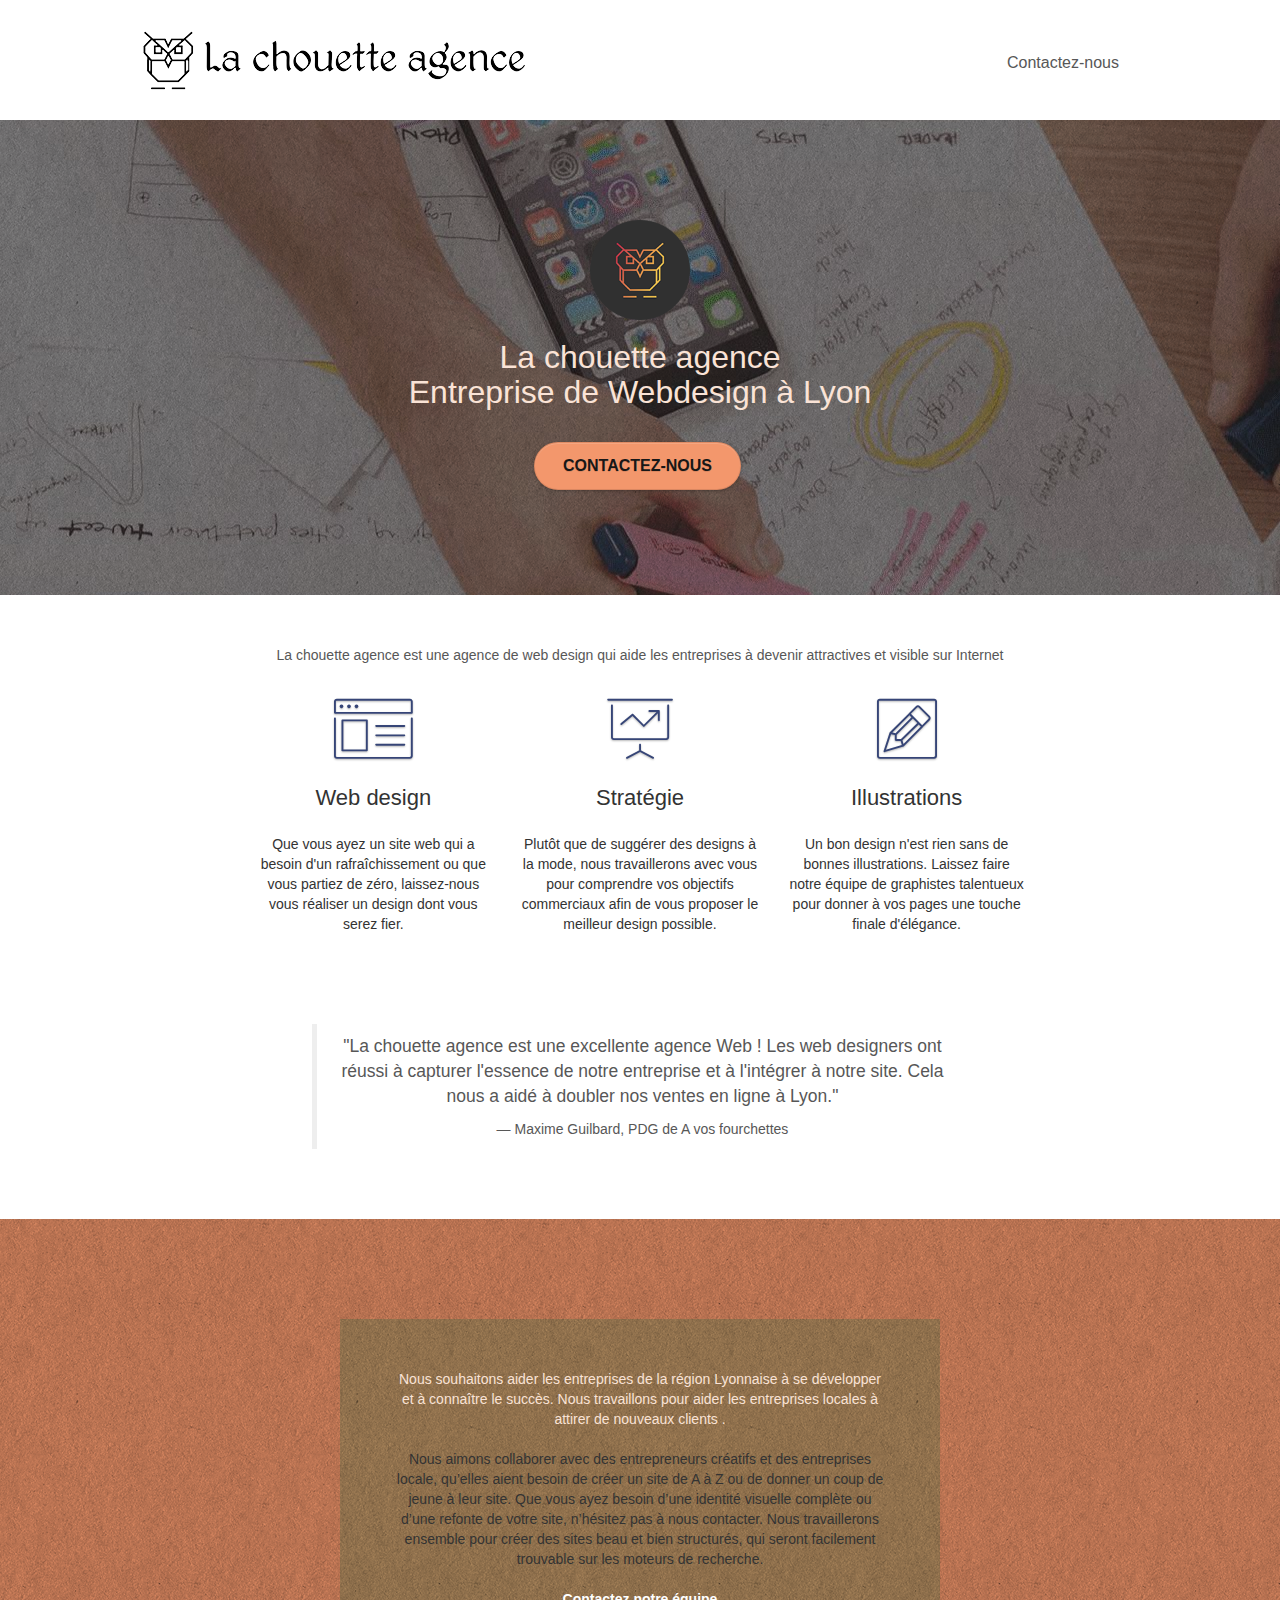
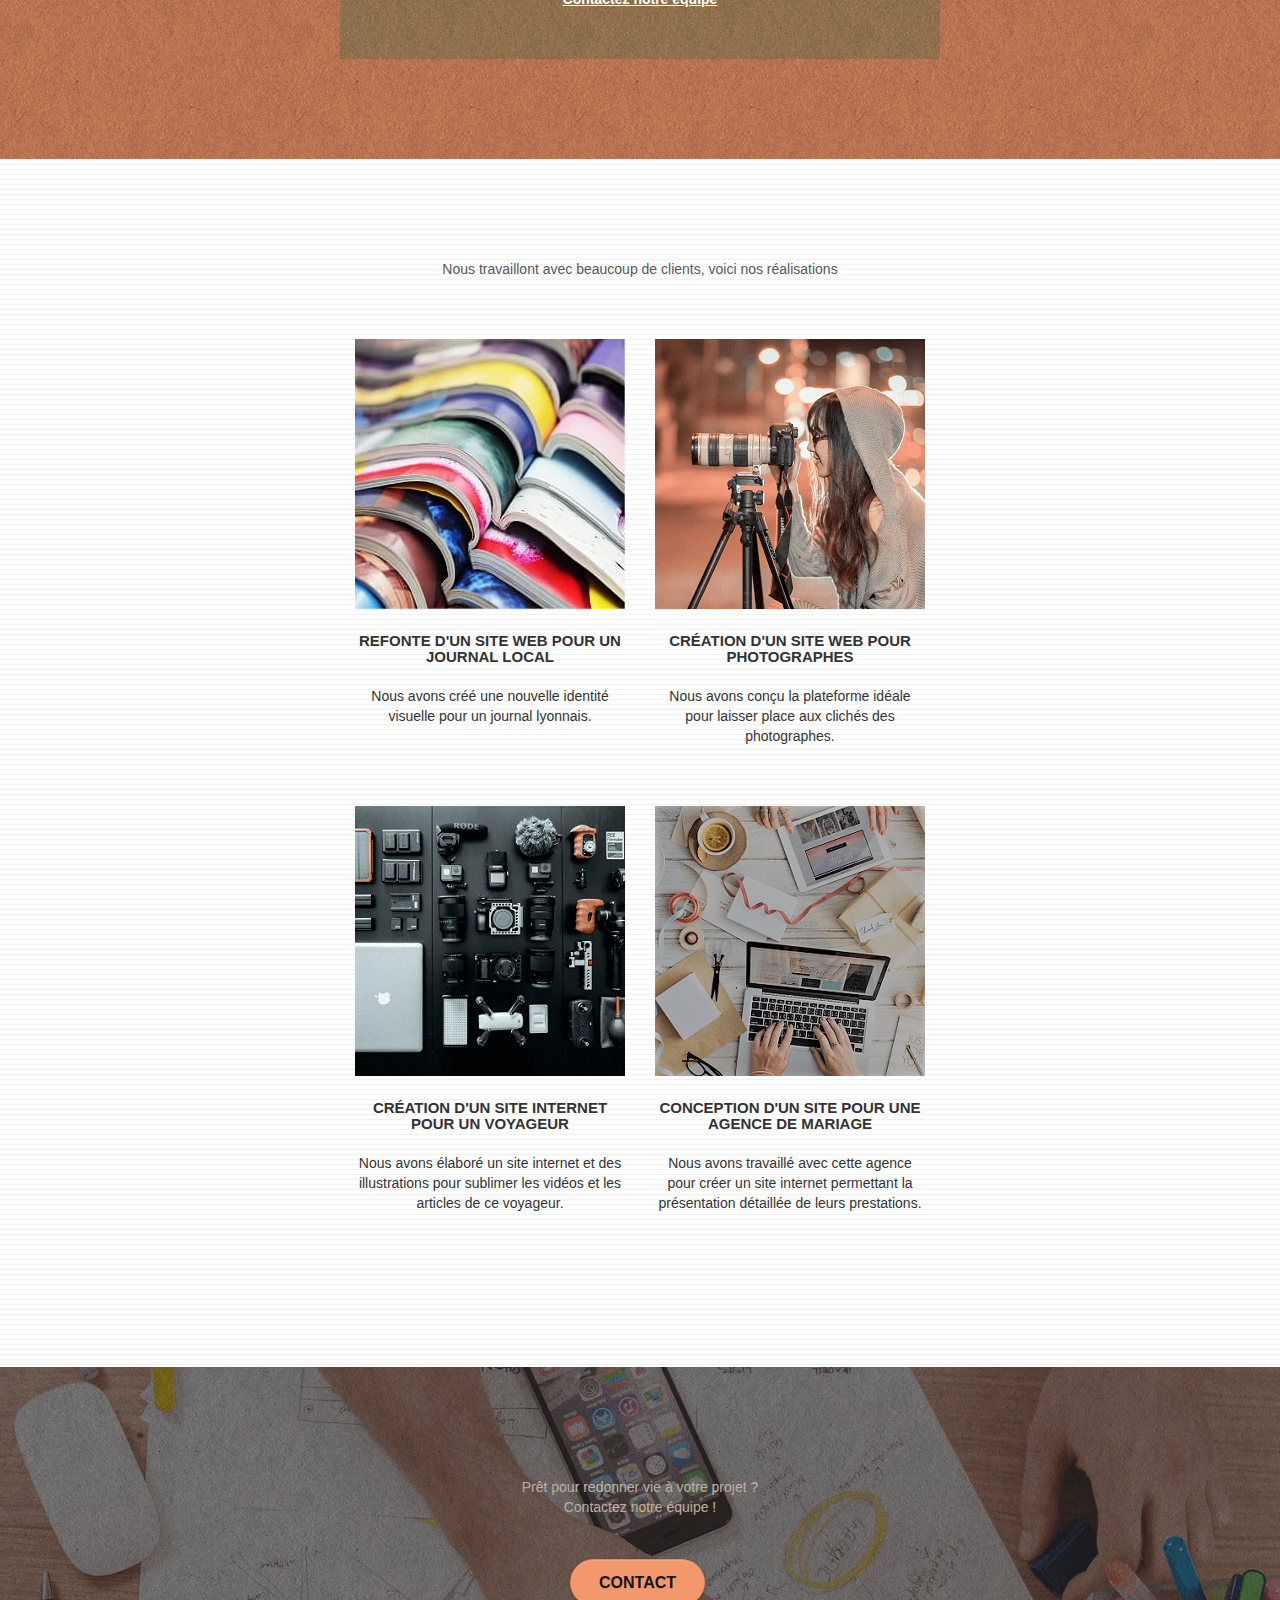
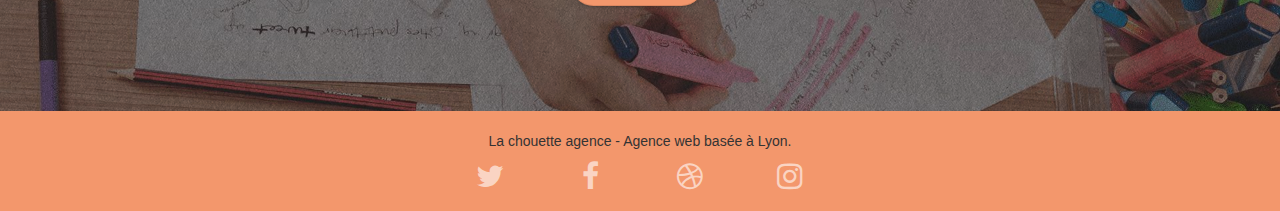
==== NicolasBAAR_4_new/index.html @ e0f5f09b "Amélioration SEO :+1:" ====
<!DOCTYPE html>
<html lang="fr">
<head>
	<meta charset="UTF-8">
    <meta name="description" content="La chouette agence est une agence de Web Design basée sur Lyon qui aide les entreprises à devenir attractives et visible sur Internet">
	<meta http-equiv="X-UA-Compatible" content="IE=edge">
	<meta name="viewport" content="width=device-width, initial-scale=1.0">
    <link rel="shortcut icon" type="image/png" href="img/favicon.jpg">  
	<link rel="stylesheet" type="text/css" href="css/bootstrap.css">
	<link rel="stylesheet" type="text/css" href="css/style-css-min.css">
	<link rel="stylesheet" type="text/css" href="css/font-awesome.css">
	<link rel="stylesheet" type="text/css" href="css/et-line.css">
	<meta name="twitter:title" content="La Chouette Agence">
	<meta name="twitter:description" content="La chouette agence est une agence de Web Design basée sur Lyon qui aide les entreprises à devenir attractives et visible sur Internet">
	<meta name="twitter:image" content="img/picture-site">
	<meta name="twitter:card" content="La_Chouette_Agence">
	<script src="js/jquery-2.1.0.js" defer></script>
	<script src="js/bootstrap.js" defer></script>
	<script src="js/blocs.js" defer></script>
	<script src="js/jquery.touchSwipe.js" defer></script>
	<script src="js/gmaps.js" defer></script>
    <title>La Chouette Agence - Accueil</title>
</head>
<body>
<div class="page-container">
	<header class="bloc bgc-white l-bloc" id="bloc-0">
		<div class="container bloc-sm">
			<nav class="navbar row">
				<div class="navbar-header">
					<a class="navbar-brand" href="index.html"><img src="img/la-chouette-agence.png" alt="Banniere la chouette agence"/></a>
					<button id="nav-toggle" type="button" class="ui-navbar-toggle navbar-toggle" data-toggle="collapse" data-target=".navbar-1">
						<span class="sr-only">Toggle navigation</span><span class="icon-bar"></span><span class="icon-bar"></span><span class="icon-bar"></span>
					</button>
				</div>
				<div class="collapse navbar-collapse navbar-1 special-dropdown-nav">
					<ul class="site-navigation nav navbar-nav">
						<li>
							<a href="contact.html">Contactez-nous</a>
						</li>
					</ul>
				</div>
			</nav>
		</div>
	</header>
	<main>
		<section class="bloc bgc-dark-slate-blue bg-banniere d-bloc bg-t-edge bloc-bg-texture texture-paper b-parallax" id="bloc-1-hero">
			<div class="container bloc-lg">
				<div class="row tight-width-whitespace">
					<div class="col-sm-12">
						<img src="img/logo.png" class="center-block image-resize-mode" width="100" alt="Logo la chouette agence"/>
						<h1 class="text-center hero-bloc-text tc-white ">
							La chouette agence <br/> Entreprise de Webdesign à Lyon
						</h1>
						<div class="text-center">
							<a href="contact.html" class="btn btn-lg btn-clean btn-rd cta-hero btn-atomic-tangerine" id="cta-hero">Contactez-nous</a>
						</div>
					</div>
				</div>
			</div>
		</section>
		<div class="bloc bgc-white l-bloc" id="bloc-2-services">
			<div class="container bloc-md">
				<div class="row">
					<aside class="col-sm-12 text-center">
						<p>La chouette agence est une agence de web design qui aide les entreprises à devenir attractives et visible sur Internet</p>
					</aside>
				</div>
				<div class="row voffset-lg med-width-whitespace">
					<section class="col-sm-4">
						<div class="text-center">
							<span class="et-icon-browser sm-shadow icon-dark-slate-blue icons icon-lg"></span>
						</div>
						<h2 class="mg-md text-center">
							Web design
						</h2>
						<p class="text-center ">
							Que vous ayez un site web qui a besoin d'un rafraîchissement ou que vous partiez de zéro, laissez-nous vous réaliser un design dont vous serez fier.
						</p>
					</section>
					<section class="col-sm-4">
						<div class="text-center">
							<span class="et-icon-presentation sm-shadow icon-dark-slate-blue icons icon-lg"></span>
						</div>
						<h2 class="mg-md text-center">
							Stratégie
						</h2>
						<p class="text-center ">
							Plutôt que de suggérer des designs à la mode, nous travaillerons avec vous pour comprendre vos objectifs commerciaux afin de vous proposer le meilleur design possible.<br>
						</p>
					</section>
					<section class="col-sm-4">
						<div class="text-center">
							<span class="et-icon-edit sm-shadow icon-dark-slate-blue icons icon-lg"></span>
						</div>
						<h2 class="mg-md text-center">
							Illustrations
						</h2>
						<p class="text-center ">
							Un bon design n'est rien sans de bonnes illustrations. Laissez faire notre équipe de graphistes talentueux pour donner à vos pages une touche finale d'élégance.
						</p>
					</section>
				</div>
				<div class="row voffset-lg voffset">
					<div class="col-xs-12 col-md-8 col-md-offset-2 text-center">
						<blockquote>
							<p>"La chouette agence est une excellente agence Web ! Les web designers ont réussi à capturer l'essence de notre entreprise et à l'intégrer à notre site. Cela nous a aidé à doubler nos ventes en ligne à Lyon."</p>
							<footer>Maxime Guilbard, PDG de A vos fourchettes</footer> 
						</blockquote>
					</div>
				</div>
			</div>
		</div>
		<div class="bloc tc-white bgc-atomic-tangerine bg-presentation d-bloc bloc-bg-texture texture-paper b-parallax" id="bloc-3-what-i-do">
			<div class="container bloc-lg">
				<div class="row tight-width-whitespace black-background">
					<div class="col-sm-12">
						<p class="mg-md text-center tc-white">
							Nous souhaitons aider les entreprises de la région Lyonnaise à se développer et à connaître le succès. Nous travaillons pour aider les entreprises locales à attirer de nouveaux clients .<br>
						</p>
						<p class="text-center white">
							Nous aimons collaborer avec des entrepreneurs créatifs et des entreprises locale, qu’elles aient besoin de créer un site de A à Z ou de donner un coup de jeune à leur site. Que vous ayez besoin d’une identité visuelle complète ou d’une refonte de votre site, n’hésitez pas à nous contacter. Nous travaillerons ensemble pour créer des sites beau et bien structurés, qui seront facilement trouvable sur les moteurs de recherche. <br><br><a class="ltc-white bold-link" href="contact.html">Contactez notre équipe</a><br>
						</p>
					</div>
				</div>
			</div>
		</div>
		<div class="bloc bgc-white bg-lines-h2-bg bg-repeat l-bloc" id="bloc-4-portfolio">
			<div class="container bloc-lg">
				<div class="row">
					<aside class="col-sm-12 text-center">
						<p>Nous travaillont avec beaucoup de clients, voici nos réalisations</p>
					</aside>
				</div>
				<div class="row tight-width-whitespace portfolio-row">
					<section class="col-sm-6">
						<a href="#" data-lightbox="img/cover-book.jpg" data-gallery-id="gallery-1" data-caption="Refonte d'un site web pour un journal local" data-frame="snapshot-lb"><img src="img/cover-book.jpg" alt="Couverture de livres" class="img-responsive portfolio-thumb"/></a>
						<h3 class="mg-md text-center">
							Refonte d'un site web pour un journal local
						</h3>
						<p class="text-center">
							Nous avons créé une nouvelle identité visuelle pour un journal lyonnais.
						</p>
					</section>
					<section class="col-sm-6">
						<a href="#" data-lightbox="img/photographers.png" data-gallery-id="gallery-1" data-caption="Création d'un site web pour photographes" data-frame="snapshot-lb"><img src="img/photographers.png" class="img-responsive portfolio-thumb" alt="Prise de photographies"/></a>
						<h3 class="mg-md text-center">
							Création d'un site web pour photographes
						</h3>
						<p class="text-center">
							Nous avons conçu la plateforme idéale pour laisser place aux clichés des photographes.
						</p>
					</section>
				</div>
				<div class="row tight-width-whitespace portfolio-row">
					<section class="col-sm-6">
						<a href="#" data-lightbox="img/material-photo.png" data-gallery-id="gallery-1" data-caption="Création d'un site internet pour un voyageur" data-frame="snapshot-lb"><img src="img/material-photo.png" class="img-responsive portfolio-thumb" alt="matériel pour photographes"/></a>
						<h3 class="mg-md text-center">
							Création d'un site internet pour un voyageur
						</h3>
						<p class="text-center">
							Nous avons élaboré un site internet et des illustrations pour sublimer les vidéos et les articles de ce voyageur.
						</p>
					</section>
					<section class="col-sm-6">
						<a href="#" data-lightbox="img/board.png" data-gallery-id="gallery-1" data-caption="Conception d'un site pour une agence de mariage" data-frame="snapshot-lb"><img src="img/board.png" class="img-responsive portfolio-thumb" alt="plan de travail"/></a>
						<h3 class="mg-md text-center">
							Conception d'un site pour une agence de mariage
						</h3>
						<p class="text-center">
							Nous avons travaillé avec cette agence pour créer un site internet permettant la présentation détaillée de leurs prestations.
						</p>
					</section>
				</div>
			</div>
		</div>
		<div class="bloc bgc-dark-slate-blue bg-banniere d-bloc bloc-bg-texture texture-paper" id="bloc-5-cta">
			<div class="container bloc-lg">
				<div class="row">
					<p class="mg-md text-center tc-white">
						Prêt pour redonner vie à votre projet ?<br>Contactez notre équipe !
					</p>
					<div class="col-sm-12 text-center">
						<a href="contact.html" class="btn btn-atomic-tangerine btn-clean btn-rd btn-lg cta-hero">Contact</a>
					</div>
				</div>
			</div>
		</div>
	</main>
	<footer class="bloc bgc-atomic-tangerine d-bloc" id="bloc-8">
		<div class="container bloc-sm">
			<div class="row">
				<div class="col-sm-12">
					<p class="text-center">
						La chouette agence - Agence web basée à Lyon.<br>
					</p>
					<nav class="row row-no-gutters social">
						<div class="col-sm-3">
							<div class="text-center">
								<a aria-label="twitter" class="social" href="https://twitter.com"><span class="fa fa-twitter icon-md"></span></a>
							</div>
						</div>
						<div class="col-sm-3">
							<div class="text-center">
								<a aria-label="facebook" class="social" href="https://facebook.fr"><span class="fa fa-facebook icon-md"></span></a>
							</div>
						</div>
						<div class="col-sm-3">
							<div class="text-center">
								<a aria-label="dribbble" class="social" href="http://dribbble.com"><span class="fa fa-dribbble icon-md"></span></a>
							</div>
						</div>
						<div class="col-sm-3">
							<div class="text-center">
								<a aria-label="instagram" class="social" href="http://instagram.com"><span class="fa fa-instagram icon-md"></span></a>
							</div>
						</div>
					</nav>
				</div>
			</div>
		</div>
	</footer>
</div>
</body>
</html>
---- NicolasBAAR_4_new/css/style-css-min.css ----
body{margin:0;padding:0;background:#fff;overflow-x:hidden;-webkit-font-smoothing:antialiased;-moz-osx-font-smoothing:grayscale}a,button{transition:all .3s ease-in-out;outline:0!important}a:hover{text-decoration:none;cursor:pointer}#page-loading-blocs-notifaction{position:fixed;top:0;bottom:0;width:100%;z-index:100000;background:#fff url(img/pageload-spinner.gif) no-repeat center center}.bloc{clear:both;background:50% 50% no-repeat;padding:0 50px;-webkit-background-size:cover;-moz-background-size:cover;-o-background-size:cover;background-size:cover;position:relative}.bloc .container{padding-left:0;padding-right:0}.bloc-lg{padding:100px 50px}.bloc-md{padding:50px}.bloc-sm{padding:20px 50px}.bg-b-edge,.bg-bl-edge,.bg-br-edge,.bg-center,.bg-l-edge,.bg-r-edge,.bg-repeat,.bg-t-edge,.bg-tl-edge,.bg-tr-edge{-webkit-background-size:auto!important;-moz-background-size:auto!important;-o-background-size:auto!important;background-size:auto!important}.bg-repeat{background:repeat}.bg-t-edge{background:top no-repeat}.bloc-bg-texture::before{content:"";background-size:2px 2px;position:absolute;top:0;bottom:0;left:0;right:0}.texture-paper::before{background:url(../img/texture-paper.png);background-size:280px 280px}.b-parallax{background-attachment:fixed}.d-bloc{color:rgba(255,255,255,.7)}.d-bloc button:hover{color:rgba(255,255,255,.9)}.d-bloc .icon-round,.d-bloc .icon-rounded,.d-bloc .icon-semi-rounded-a,.d-bloc .icon-semi-rounded-b,.d-bloc .icon-square{border-color:rgba(255,255,255,.9)}.d-bloc .divider-h span{border-color:rgba(255,255,255,.2)}.d-bloc .a-btn,.d-bloc .navbar a,.d-bloc .navbar-brand,.d-bloc a .icon-lg,.d-bloc a .icon-md,.d-bloc a .icon-sm,.d-bloc a .icon-xl,.d-bloc h1 a,.d-bloc h2 a,.d-bloc h3 a,.d-bloc h4 a,.d-bloc h5 a,.d-bloc h6 a,.d-bloc p a{color:rgba(255,255,255,.6)}.d-bloc .a-btn:hover,.d-bloc .navbar a:hover,.d-bloc .navbar-brand:hover,.d-bloc a:hover .icon-lg,.d-bloc a:hover .icon-md,.d-bloc a:hover .icon-sm,.d-bloc a:hover .icon-xl,.d-bloc h1 a:hover,.d-bloc h2 a:hover,.d-bloc h3 a:hover,.d-bloc h4 a:hover,.d-bloc h5 a:hover,.d-bloc h6 a:hover,.d-bloc p a:hover{color:#fff}.d-bloc .navbar-toggle .icon-bar{background:#fff}.d-bloc .btn-wire,.d-bloc .btn-wire:hover{color:#fff;border-color:#fff}.d-bloc .panel{color:rgba(0,0,0,.5)}.d-bloc .panel button:hover{color:rgba(0,0,0,.7)}.d-bloc .panel icon{border-color:rgba(0,0,0,.7)}.d-bloc .panel .divider-h span{border-color:rgba(0,0,0,.1)}.d-bloc .panel .a-btn{color:rgba(0,0,0,.6)}.d-bloc .panel .a-btn:hover{color:#000}.d-bloc .panel .btn-wire,.d-bloc .panel .btn-wire:hover{color:rgba(0,0,0,.7);border-color:rgba(0,0,0,.3)}.d-bloc .panel,.l-bloc{color:rgba(0,0,0,.5)}.d-bloc .panel button:hover,.l-bloc button:hover{color:rgba(0,0,0,.7)}.l-bloc .icon-round,.l-bloc .icon-rounded,.l-bloc .icon-semi-rounded-a,.l-bloc .icon-semi-rounded-b,.l-bloc .icon-square{border-color:rgba(0,0,0,.7)}.d-bloc .panel .divider-h span,.l-bloc .divider-h span{border-color:rgba(0,0,0,.1)}.d-bloc .panel .a-btn,.l-bloc .a-btn,.l-bloc .navbar a,.l-bloc .navbar-brand,.l-bloc a .icon-lg,.l-bloc a .icon-md,.l-bloc a .icon-sm,.l-bloc a .icon-xl,.l-bloc h1 a,.l-bloc h2 a,.l-bloc h3 a,.l-bloc h4 a,.l-bloc h5 a,.l-bloc h6 a,.l-bloc p a{color:rgba(0,0,0,.6)}.d-bloc .panel .a-btn:hover,.l-bloc .a-btn:hover,.l-bloc .navbar a:hover,.l-bloc .navbar-brand:hover,.l-bloc a:hover .icon-lg,.l-bloc a:hover .icon-md,.l-bloc a:hover .icon-sm,.l-bloc a:hover .icon-xl,.l-bloc h1 a:hover,.l-bloc h2 a:hover,.l-bloc h3 a:hover,.l-bloc h4 a:hover,.l-bloc h5 a:hover,.l-bloc h6 a:hover,.l-bloc p a:hover{color:#000}.l-bloc .navbar-toggle .icon-bar{color:rgba(0,0,0,.6)}.d-bloc .panel .btn-wire,.d-bloc .panel .btn-wire:hover,.l-bloc .btn-wire,.l-bloc .btn-wire:hover{color:rgba(0,0,0,.7);border-color:rgba(0,0,0,.3)}.voffset{margin-top:30px}.voffset-lg{margin-top:80px}.row-no-gutters{margin-right:0;margin-left:0}.row.row-no-gutters>[class*=" col-"],.row.row-no-gutters>[class^=col-]{padding-right:0;padding-left:0}#bloc-1-hero h1{font-size:32px}.navbar{margin-bottom:0;z-index:1}.navbar-brand{height:auto;padding:3px 15px;font-size:25px;font-weight:400;font-weight:600;line-height:44px}.navbar-brand img{max-height:200px;margin:0 5px 0 0;display:inline}.navbar-brand img[src$=svg]{min-width:100px}.nav-center .navbar-brand img{margin:0}.navbar .nav{padding-top:2px;float:right;z-index:1}.nav>li{float:left;margin-top:4px;font-size:16px}.navbar-nav .open .dropdown-menu>li>a{text-align:inherit}.nav>li a:focus,.nav>li a:hover{background:0 0}.navbar-toggle{margin:10px 10px 0 0;border:0}.navbar-toggle:hover{background:0 0!important}.navbar-toggle .icon-bar{background-color:rgba(0,0,0,.5);width:26px}.nav-invert .navbar .nav{float:left}.nav-invert .navbar-brand,.nav-invert .navbar-header{float:right;position:relative;z-index:2}@media (min-width:768px){.site-navigation{position:absolute;top:50%;right:20px;transform:translate(0,-50%);-webkit-transform:translateY(-50%)}.nav>li .dropdown-menu a,.nav>li .dropdown-menu a:hover{color:#484848}.nav-invert .site-navigation{left:0;right:0}.nav-center{text-align:center}.nav-center .navbar-header{width:100%}.nav-center .nav>li,.nav-center .navbar-brand,.nav-center .navbar-header{float:none;display:inline-block}.nav-center .site-navigation{position:relative;width:100%;right:0;margin-right:0;margin-top:20px}.nav-center.mini-nav .navbar-toggle{float:none;margin:10px auto 0}}.nav>li>.dropdown a{background:0 0!important;display:block;padding:14px 15px}nav .caret{margin:0 5px}.dropdown-menu .dropdown-menu{top:-8px;left:100%}.dropdown-menu .dropmenu-flow-right{top:100%;left:0;margin-left:-1px;border-top-left-radius:0;border-top-right-radius:0}.dropdown-menu .dropdown span{border:4px solid #000;border-top-color:transparent;border-right-color:transparent;border-bottom-color:transparent;margin:6px -5px 0 0!important;float:right}.mg-md{margin-top:10px;margin-bottom:20px}.mg-lg{margin-top:10px;margin-bottom:40px}.btn{margin:0 5px 5px 0}.btn.pull-right{margin:0 0 5px 5px}.btn-d,.btn-d:focus,.btn-d:hover{color:#fff;background:rgba(0,0,0,.3)}button{outline:0!important}.btn-rd{border-radius:40px}.btn-clean{border:1px solid rgba(0,0,0,.08);border-bottom-color:rgba(0,0,0,.1);text-shadow:0 1px 0 rgba(0,0,1,.1);box-shadow:0 1px 3px rgba(0,0,1,.25),inset 0 1px 0 0 rgba(255,255,255,.15)}.icon-md{font-size:30px!important}.icon-lg{font-size:60px!important}.sm-shadow{text-shadow:0 1px 2px rgba(0,0,0,.3)}.panel-sq,.panel-sq .panel-footer,.panel-sq .panel-heading{border-radius:0}.panel-rd{border-radius:30px}.panel-rd .panel-heading{border-radius:29px 29px 0 0}.panel-rd .panel-footer{border-radius:0 0 29px 29px}.form-control{border-color:rgba(0,0,0,.1);box-shadow:none}.scrollToTop{width:40px;height:40px;position:fixed;bottom:20px;right:20px;opacity:0;z-index:500;transition:all .3s ease-in-out}.scrollToTop span{margin-top:6px}.showScrollTop{font-size:14px;opacity:1}a[data-lightbox]{position:relative;display:block;text-align:center}a[data-lightbox]:hover::before{content:"+";font-family:HelveticaNeue-Light,"Helvetica Neue Light","Helvetica Neue",Helvetica,Arial;font-size:32px;width:50px;height:50px;margin-left:-25px;border-radius:50%;background:rgba(0,0,0,.6);color:#fff;font-weight:100;z-index:1;position:absolute;top:50%;transform:translateY(-50%);-webkit-transform:translateY(-50%)}a[data-lightbox]:hover img{opacity:.6;-webkit-animation-fill-mode:none;animation-fill-mode:none}#lightbox-modal{display:flex;align-items:center}#lightbox-modal .modal-dialog{width:90%;max-width:900px;margin:0 auto 0}#lightbox-modal .modal-dialog img{max-height:90vh;margin:0 auto}.lightbox-caption{padding:20px;color:#fff;background:rgba(0,0,0,.5);position:absolute;left:15px;right:15px;bottom:5px}.close-lightbox{color:#fff;font-size:30px;position:absolute;top:20px;right:20px;z-index:20;background:rgba(0,0,0,.5);border:none;line-height:30px;padding:0 9px 5px;opacity:.3}.close-lightbox:hover,.next-lightbox:hover,.prev-lightbox:hover{opacity:1;color:#fff}.next-lightbox,.prev-lightbox{font-size:20px;color:rgba(255,255,255,.9);background:rgba(0,0,0,.5);transition:all .2s ease-in-out;position:absolute;top:45%;z-index:1;opacity:.4}.next-lightbox{padding:6px 8px 1px 13px;right:25px}.prev-lightbox{padding:6px 13px 1px 10px;left:25px}.snapshot-lb .modal-body{padding-bottom:45px}.snapshot-lb .lightbox-caption{padding:0;color:rgba(0,0,0,.5);background:0 0}.btn,a,h1,h2,h3,h4,h5,h6,label,p{font-family:helvetica;font-weight:400;color:#575757!important}.container{max-width:1000px}.hero-bloc-text{font-size:38px}.hero-bloc-text-sub{font-size:36px}.statement-bloc-text{line-height:26px;font-style:italic;font-size:20px;text-align:center;font-weight:lighter;max-width:520px;margin:auto auto auto auto}.tight-width-whitespace{max-width:600px;margin:auto auto auto auto}.h1{font-size:20px;font-family:"Open Sans"}.cta-hero{margin-top:22px;text-transform:uppercase;padding:12px 28px 12px 28px;font-size:16px;font-weight:700}.social{max-width:400px;margin:auto auto auto auto;display:flex;justify-content:space-around}h2{font-size:22px;line-height:1.4em}h3{font-size:15px;text-transform:uppercase;font-weight:700;color:#333!important}.med-width-whitespace{max-width:800px;margin:auto auto auto auto;box-shadow:0 0 0 #000}h1{color:#333!important}h4{color:#333!important}.icons{margin-bottom:14px;margin-top:24px}.white{color:#fff}.portfolio-thumb{margin-bottom:24px}.portfolio-row{margin-bottom:44px;margin-top:50px}.avatar{box-shadow:0 4px 9px rgba(0,0,0,.3)}.black-background{background-color:rgba(165,147,99,.7);padding:40px 40px 40px 40px}.bold-link{font-weight:900;text-decoration:underline!important}.bgc-white{background-color:#fff}.bgc-dark-slate-blue{background-color:#364577}.bgc-atomic-tangerine{background-color:#f3976c}.tc-white{color:#fae3d6!important}.btn-atomic-tangerine{background:#f3976c;color:#171717!important}.btn-atomic-tangerine:hover{background:#c27956!important;color:#fff!important}.ltc-white{color:#fff!important}.ltc-white:hover{color:#ccc!important}.ltc-atomic-tangerine{color:#f3976c!important}.ltc-atomic-tangerine:hover{color:#c27956!important}.icon-dark-slate-blue{color:#364577!important;border-color:#364577!important}.bg-dots-bg{background-image:url(../img/dots-bg.png)}.bg-lines-h2-bg{background-image:url(../img/lines-h2-bg.png)}.bg-banniere{background-image:url(../img/la-chouette-agence-banniere.jpeg)}.bg-presentation{background-image:url(../img/image-de-presentation.jpeg)}@media (max-width:1024px){.bloc{padding-left:20px;padding-right:20px}.bloc-tile-2.full-width-bloc .container,.bloc-tile-3.full-width-bloc .container,.bloc-tile-4.full-width-bloc .container,.bloc.full-width-bloc{padding-left:0;padding-right:0}}@media (max-width:992px) and (min-width:768px){.navbar .nav{max-width:80%}.nav-center.navbar .nav{max-width:100%}}@media only screen and (min-width:768px) and (max-width:1024px) and (orientation:landscape){.b-parallax{background-attachment:scroll}}@media only screen and (min-width:1024px) and (max-width:1366px) and (-webkit-min-device-pixel-ratio:1.5){.b-parallax{background-attachment:scroll}}@media (max-width:991px){.container{width:100%}.b-parallax{background-attachment:scroll}#hero-bloc,.page-container{overflow-x:hidden;position:relative}.bloc-group,.bloc-group .bloc{display:block;width:100%}.bloc-fill-screen .fill-bloc-bottom-edge,.bloc-fill-screen .fill-bloc-top-edge{padding:0 20px}}@media (max-width:767px){.page-container{overflow-x:hidden;position:relative}#disqus_thread,h1,h2,h3,h4,h5,h6,p{padding-left:10px!important;padding-right:10px!important}.b-parallax{background-attachment:scroll}.navbar .nav{padding-top:0;border-top:1px solid rgba(0,0,0,.2);float:none!important}.navbar.row{margin-left:0;margin-right:0}.site-navigation{position:inherit;transform:none;-webkit-transform:none;-ms-transform:none}.nav>li{margin-top:0;border-bottom:1px solid rgba(0,0,0,.1);background:rgba(0,0,0,.05);text-align:left;padding-left:15px;width:100%}.nav>li:hover{background:rgba(0,0,0,.08)}.dropdown .dropdown a .caret{float:none;margin:5px 0 0 10px!important;border:4px solid #000;border-bottom-color:transparent;border-right-color:transparent;border-left-color:transparent}#hero-bloc .navbar .nav{background:rgba(0,0,0,.8)}#hero-bloc .navbar .nav a{color:rgba(255,255,255,.6)}.hero{padding:50px 0}.hero-nav{left:-1px;right:-1px}.navbar-collapse{padding:0;overflow-x:hidden;-webkit-box-shadow:none;box-shadow:none}.navbar-brand img{max-height:40px;width:auto}.nav-invert .navbar-header{float:none;width:100%}.nav-invert .navbar-toggle{float:left;margin-left:10px}.bloc{padding-left:0;padding-right:0}.bloc-lg,.bloc-xl,.bloc-xxl{padding:40px 0}.bloc-md,.bloc-sm{padding-left:0;padding-right:0}.bloc-fill-screen .fill-bloc-bottom-edge,.bloc-fill-screen .fill-bloc-top-edge,.bloc-tile-2 .container,.bloc-tile-3 .container,.bloc-tile-4 .container{padding-left:0;padding-right:0}.a-block{padding:0 10px}.btn-dwn{display:none}.voffset{margin-top:5px}.voffset-md{margin-top:20px}.voffset-lg{margin-top:30px}form{padding:5px}.close-lightbox{display:inline-block}.blocsapp-device-iphone5{background-size:216px 425px;padding-top:60px;width:216px;height:425px}.blocsapp-device-iphone5 img{width:180px;height:320px}}@media (max-width:400px){.bloc{padding-left:0;padding-right:0}}@media (max-width:767px){.bloc-mob-center-text{text-align:center}}
---- NicolasBAAR_4_new/css/et-line.css ----
@font-face{font-family:et-line;src:url(../fonts/et-line.eot);src:url(../fonts/et-line.eot?#iefix) format('embedded-opentype'), url(../fonts/et-line.woff) format('woff'), url(../fonts/et-line.ttf) format('truetype'), url(../fonts/et-line.svg#et-line) format('svg');font-weight:400;font-style:normal;font-display:swap;}
.et-icon-adjustments,
.et-icon-alarmclock,
.et-icon-anchor,
.et-icon-aperture,
.et-icon-attachment,
.et-icon-bargraph,
.et-icon-basket,
.et-icon-beaker,
.et-icon-bike,
.et-icon-book-open,
.et-icon-briefcase,
.et-icon-browser,
.et-icon-calendar,
.et-icon-camera,
.et-icon-caution,
.et-icon-chat,
.et-icon-circle-compass,
.et-icon-clipboard,
.et-icon-clock,
.et-icon-cloud,
.et-icon-compass,
.et-icon-desktop,
.et-icon-dial,
.et-icon-document,
.et-icon-documents,
.et-icon-download,
.et-icon-dribbble,
.et-icon-edit,
.et-icon-envelope,
.et-icon-expand,
.et-icon-facebook,
.et-icon-flag,
.et-icon-focus,
.et-icon-gears,
.et-icon-genius,
.et-icon-gift,
.et-icon-global,
.et-icon-globe,
.et-icon-googleplus,
.et-icon-grid,
.et-icon-happy,
.et-icon-hazardous,
.et-icon-heart,
.et-icon-hotairballoon,
.et-icon-hourglass,
.et-icon-key,
.et-icon-laptop,
.et-icon-layers,
.et-icon-lifesaver,
.et-icon-lightbulb,
.et-icon-linegraph,
.et-icon-linkedin,
.et-icon-lock,
.et-icon-magnifying-glass,
.et-icon-map,
.et-icon-map-pin,
.et-icon-megaphone,
.et-icon-mic,
.et-icon-mobile,
.et-icon-newspaper,
.et-icon-notebook,
.et-icon-paintbrush,
.et-icon-paperclip,
.et-icon-pencil,
.et-icon-phone,
.et-icon-picture,
.et-icon-pictures,
.et-icon-piechart,
.et-icon-presentation,
.et-icon-pricetags,
.et-icon-printer,
.et-icon-profile-female,
.et-icon-profile-male,
.et-icon-puzzle,
.et-icon-quote,
.et-icon-recycle,
.et-icon-refresh,
.et-icon-ribbon,
.et-icon-rss,
.et-icon-sad,
.et-icon-scissors,
.et-icon-scope,
.et-icon-search,
.et-icon-shield,
.et-icon-speedometer,
.et-icon-strategy,
.et-icon-streetsign,
.et-icon-tablet,
.et-icon-target,
.et-icon-telescope,
.et-icon-toolbox,
.et-icon-tools,
.et-icon-tools-2,
.et-icon-trophy,
.et-icon-tumblr,
.et-icon-twitter,
.et-icon-upload,
.et-icon-video,
.et-icon-wallet,
.et-icon-wine{font-family:"et-line";font-style:normal;font-weight:400;font-variant:normal;text-transform:none;line-height:1;-webkit-font-smoothing:antialiased;-moz-osx-font-smoothing:grayscale;display:inline-block}
.et-icon-mobile:before{content:"\e000"}
.et-icon-laptop:before{content:"\e001"}
.et-icon-desktop:before{content:"\e002"}
.et-icon-tablet:before{content:"\e003"}
.et-icon-phone:before{content:"\e004"}
.et-icon-document:before{content:"\e005"}
.et-icon-documents:before{content:"\e006"}
.et-icon-search:before{content:"\e007"}
.et-icon-clipboard:before{content:"\e008"}
.et-icon-newspaper:before{content:"\e009"}
.et-icon-notebook:before{content:"\e00a"}
.et-icon-book-open:before{content:"\e00b"}
.et-icon-browser:before{content:"\e00c"}
.et-icon-calendar:before{content:"\e00d"}
.et-icon-presentation:before{content:"\e00e"}
.et-icon-picture:before{content:"\e00f"}
.et-icon-pictures:before{content:"\e010"}
.et-icon-video:before{content:"\e011"}
.et-icon-camera:before{content:"\e012"}
.et-icon-printer:before{content:"\e013"}
.et-icon-toolbox:before{content:"\e014"}
.et-icon-briefcase:before{content:"\e015"}
.et-icon-wallet:before{content:"\e016"}
.et-icon-gift:before{content:"\e017"}
.et-icon-bargraph:before{content:"\e018"}
.et-icon-grid:before{content:"\e019"}
.et-icon-expand:before{content:"\e01a"}
.et-icon-focus:before{content:"\e01b"}
.et-icon-edit:before{content:"\e01c"}
.et-icon-adjustments:before{content:"\e01d"}
.et-icon-ribbon:before{content:"\e01e"}
.et-icon-hourglass:before{content:"\e01f"}
.et-icon-lock:before{content:"\e020"}
.et-icon-megaphone:before{content:"\e021"}
.et-icon-shield:before{content:"\e022"}
.et-icon-trophy:before{content:"\e023"}
.et-icon-flag:before{content:"\e024"}
.et-icon-map:before{content:"\e025"}
.et-icon-puzzle:before{content:"\e026"}
.et-icon-basket:before{content:"\e027"}
.et-icon-envelope:before{content:"\e028"}
.et-icon-streetsign:before{content:"\e029"}
.et-icon-telescope:before{content:"\e02a"}
.et-icon-gears:before{content:"\e02b"}
.et-icon-key:before{content:"\e02c"}
.et-icon-paperclip:before{content:"\e02d"}
.et-icon-attachment:before{content:"\e02e"}
.et-icon-pricetags:before{content:"\e02f"}
.et-icon-lightbulb:before{content:"\e030"}
.et-icon-layers:before{content:"\e031"}
.et-icon-pencil:before{content:"\e032"}
.et-icon-tools:before{content:"\e033"}
.et-icon-tools-2:before{content:"\e034"}
.et-icon-scissors:before{content:"\e035"}
.et-icon-paintbrush:before{content:"\e036"}
.et-icon-magnifying-glass:before{content:"\e037"}
.et-icon-circle-compass:before{content:"\e038"}
.et-icon-linegraph:before{content:"\e039"}
.et-icon-mic:before{content:"\e03a"}
.et-icon-strategy:before{content:"\e03b"}
.et-icon-beaker:before{content:"\e03c"}
.et-icon-caution:before{content:"\e03d"}
.et-icon-recycle:before{content:"\e03e"}
.et-icon-anchor:before{content:"\e03f"}
.et-icon-profile-male:before{content:"\e040"}
.et-icon-profile-female:before{content:"\e041"}
.et-icon-bike:before{content:"\e042"}
.et-icon-wine:before{content:"\e043"}
.et-icon-hotairballoon:before{content:"\e044"}
.et-icon-globe:before{content:"\e045"}
.et-icon-genius:before{content:"\e046"}
.et-icon-map-pin:before{content:"\e047"}
.et-icon-dial:before{content:"\e048"}
.et-icon-chat:before{content:"\e049"}
.et-icon-heart:before{content:"\e04a"}
.et-icon-cloud:before{content:"\e04b"}
.et-icon-upload:before{content:"\e04c"}
.et-icon-download:before{content:"\e04d"}
.et-icon-target:before{content:"\e04e"}
.et-icon-hazardous:before{content:"\e04f"}
.et-icon-piechart:before{content:"\e050"}
.et-icon-speedometer:before{content:"\e051"}
.et-icon-global:before{content:"\e052"}
.et-icon-compass:before{content:"\e053"}
.et-icon-lifesaver:before{content:"\e054"}
.et-icon-clock:before{content:"\e055"}
.et-icon-aperture:before{content:"\e056"}
.et-icon-quote:before{content:"\e057"}
.et-icon-scope:before{content:"\e058"}
.et-icon-alarmclock:before{content:"\e059"}
.et-icon-refresh:before{content:"\e05a"}
.et-icon-happy:before{content:"\e05b"}
.et-icon-sad:before{content:"\e05c"}
.et-icon-facebook:before{content:"\e05d"}
.et-icon-twitter:before{content:"\e05e"}
.et-icon-googleplus:before{content:"\e05f"}
.et-icon-rss:before{content:"\e060"}
.et-icon-tumblr:before{content:"\e061"}
.et-icon-linkedin:before{content:"\e062"}
.et-icon-dribbble:before{content:"\e063"}
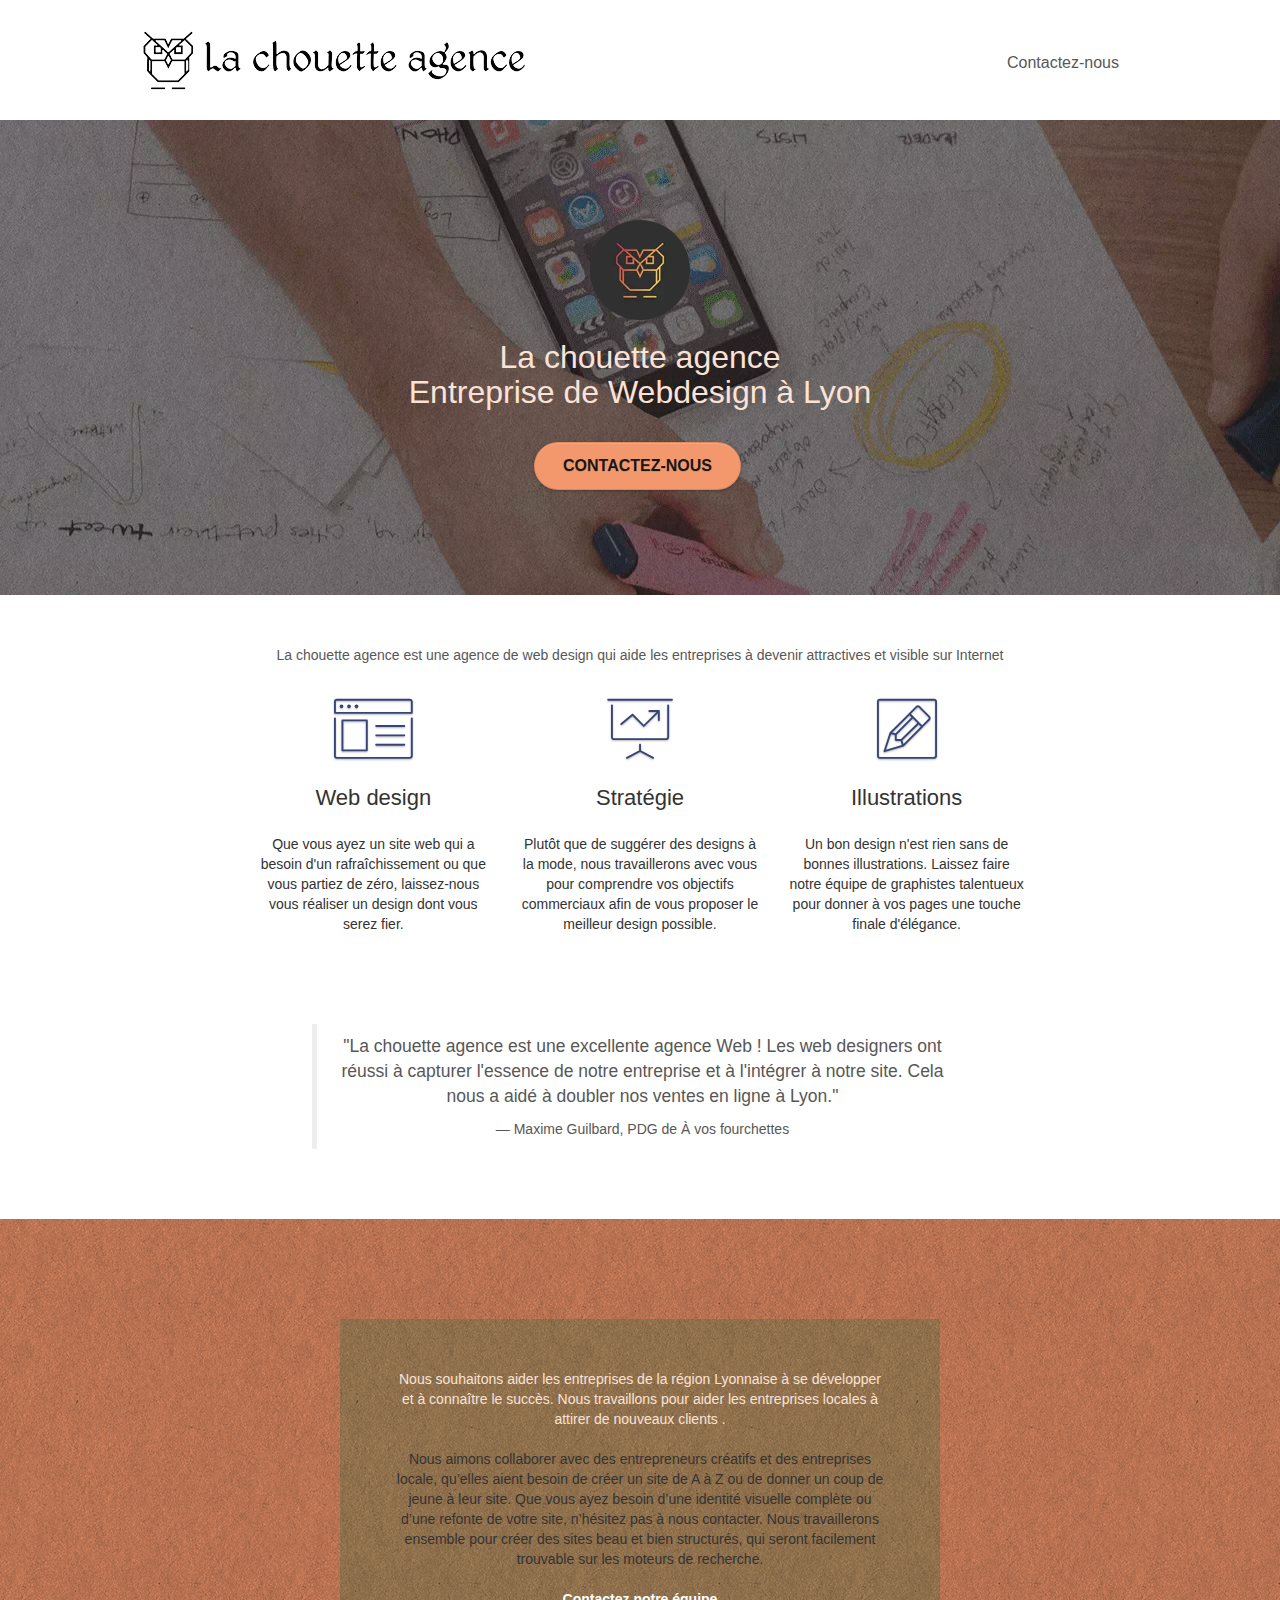
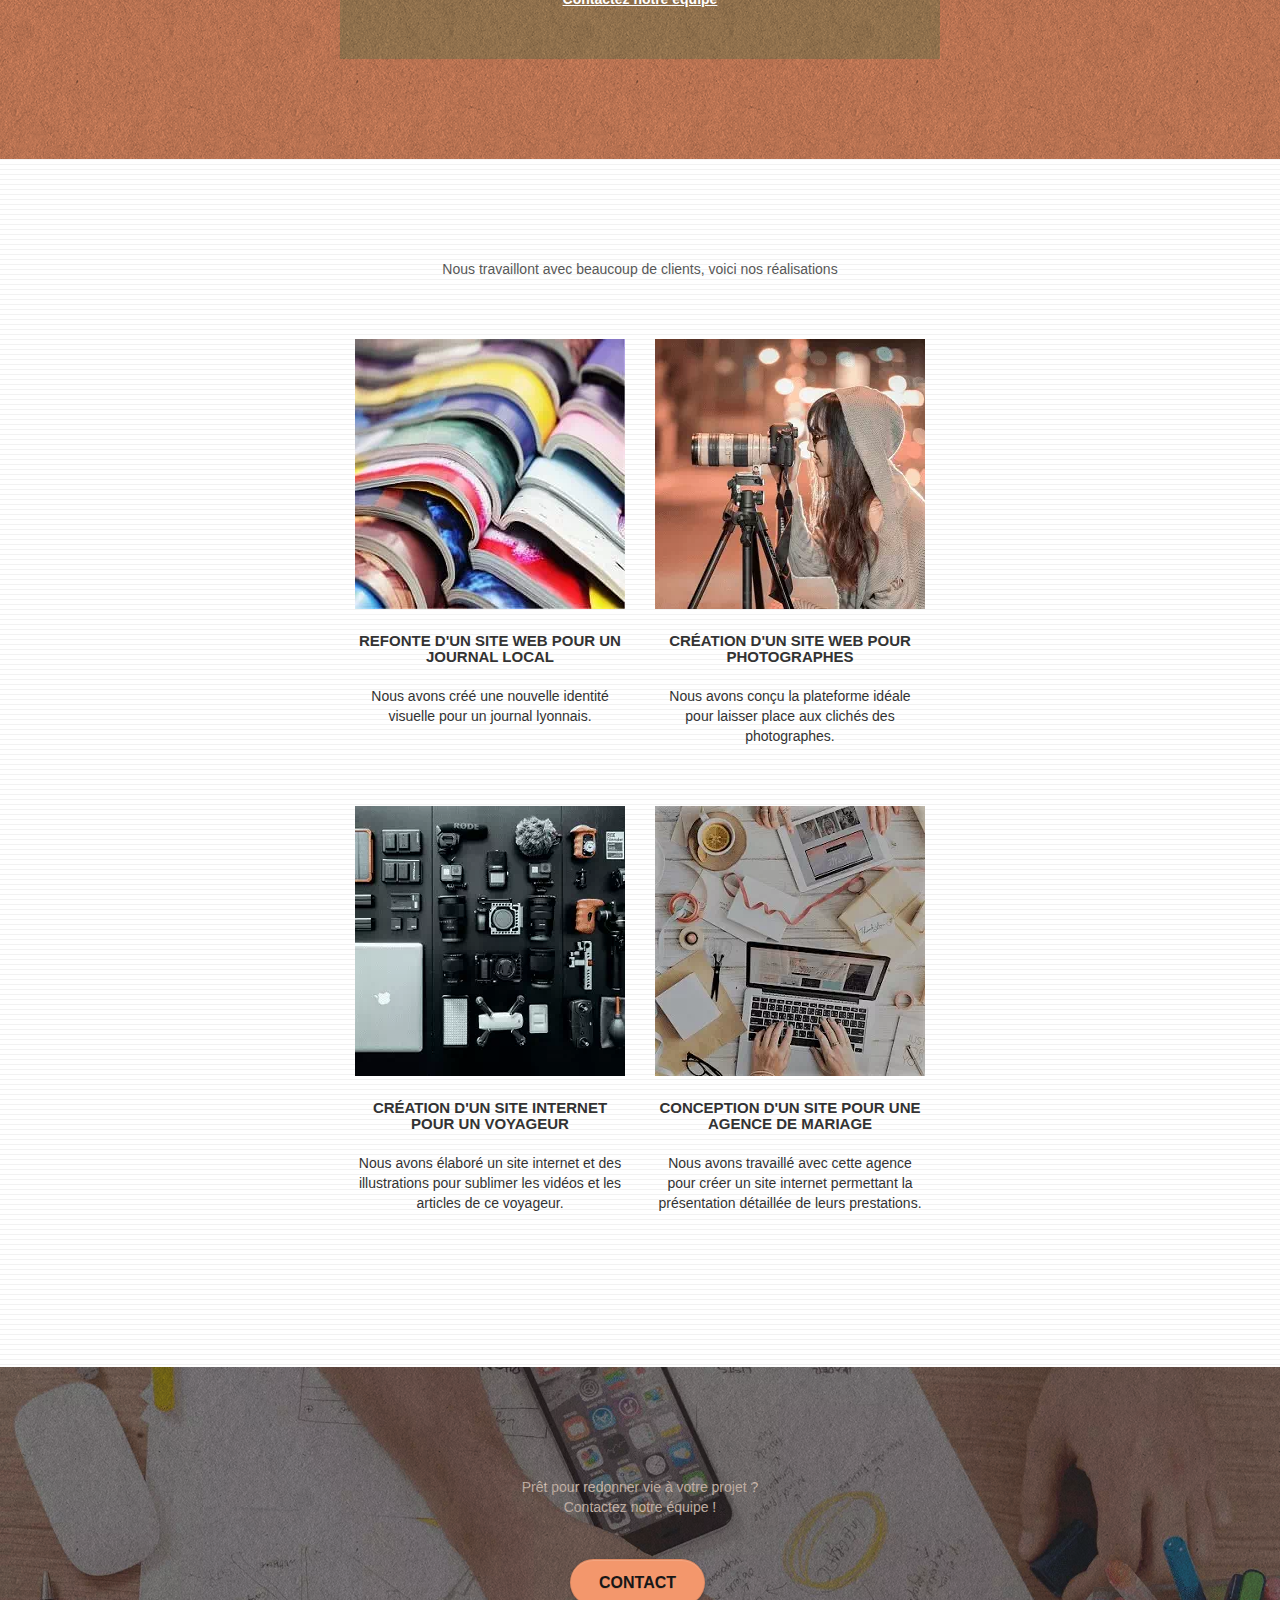
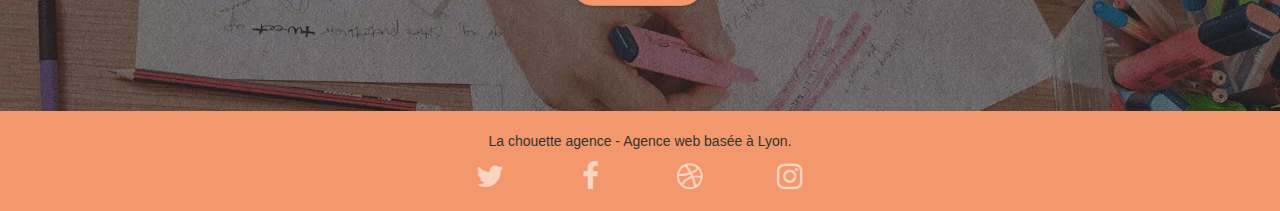
==== commit 2392d512: "Conversion des images en .webp" ====
--- a/NicolasBAAR_4_new/index.html
+++ b/NicolasBAAR_4_new/index.html
@@ -5,7 +5,7 @@
     <meta name="description" content="La chouette agence est une agence de Web Design basée sur Lyon qui aide les entreprises à devenir attractives et visible sur Internet">
 	<meta http-equiv="X-UA-Compatible" content="IE=edge">
 	<meta name="viewport" content="width=device-width, initial-scale=1.0">
-    <link rel="shortcut icon" type="image/png" href="img/favicon.jpg">  
+    <link rel="shortcut icon" type="image/webp" href="img/favicon.webp">  
 	<link rel="stylesheet" type="text/css" href="css/bootstrap.css">
 	<link rel="stylesheet" type="text/css" href="css/style-css-min.css">
 	<link rel="stylesheet" type="text/css" href="css/font-awesome.css">
@@ -27,7 +27,7 @@
 		<div class="container bloc-sm">
 			<nav class="navbar row">
 				<div class="navbar-header">
-					<a class="navbar-brand" href="index.html"><img src="img/la-chouette-agence.png" alt="Banniere la chouette agence"/></a>
+					<a class="navbar-brand" href="index.html"><img src="img/la-chouette-agence.webp" alt="Banniere la chouette agence"/></a>
 					<button id="nav-toggle" type="button" class="ui-navbar-toggle navbar-toggle" data-toggle="collapse" data-target=".navbar-1">
 						<span class="sr-only">Toggle navigation</span><span class="icon-bar"></span><span class="icon-bar"></span><span class="icon-bar"></span>
 					</button>
@@ -47,7 +47,7 @@
 			<div class="container bloc-lg">
 				<div class="row tight-width-whitespace">
 					<div class="col-sm-12">
-						<img src="img/logo.png" class="center-block image-resize-mode" width="100" alt="Logo la chouette agence"/>
+						<img src="img/logo.webp" class="center-block image-resize-mode" width="100" alt="Logo la chouette agence"/>
 						<h1 class="text-center hero-bloc-text tc-white ">
 							La chouette agence <br/> Entreprise de Webdesign à Lyon
 						</h1>
@@ -104,7 +104,7 @@
 					<div class="col-xs-12 col-md-8 col-md-offset-2 text-center">
 						<blockquote>
 							<p>"La chouette agence est une excellente agence Web ! Les web designers ont réussi à capturer l'essence de notre entreprise et à l'intégrer à notre site. Cela nous a aidé à doubler nos ventes en ligne à Lyon."</p>
-							<footer>Maxime Guilbard, PDG de A vos fourchettes</footer> 
+							<footer>Maxime Guilbard, PDG de À vos fourchettes</footer> 
 						</blockquote>
 					</div>
 				</div>
@@ -133,7 +133,7 @@
 				</div>
 				<div class="row tight-width-whitespace portfolio-row">
 					<section class="col-sm-6">
-						<a href="#" data-lightbox="img/cover-book.jpg" data-gallery-id="gallery-1" data-caption="Refonte d'un site web pour un journal local" data-frame="snapshot-lb"><img src="img/cover-book.jpg" alt="Couverture de livres" class="img-responsive portfolio-thumb"/></a>
+						<a href="#" data-lightbox="img/cover-book.webp" data-gallery-id="gallery-1" data-caption="Refonte d'un site web pour un journal local" data-frame="snapshot-lb"><img src="img/cover-book.webp" alt="Couverture de livres" class="img-responsive portfolio-thumb"/></a>
 						<h3 class="mg-md text-center">
 							Refonte d'un site web pour un journal local
 						</h3>
@@ -142,7 +142,7 @@
 						</p>
 					</section>
 					<section class="col-sm-6">
-						<a href="#" data-lightbox="img/photographers.png" data-gallery-id="gallery-1" data-caption="Création d'un site web pour photographes" data-frame="snapshot-lb"><img src="img/photographers.png" class="img-responsive portfolio-thumb" alt="Prise de photographies"/></a>
+						<a href="#" data-lightbox="img/photographers.webp" data-gallery-id="gallery-1" data-caption="Création d'un site web pour photographes" data-frame="snapshot-lb"><img src="img/photographers.webp" class="img-responsive portfolio-thumb" alt="Prise de photographies"/></a>
 						<h3 class="mg-md text-center">
 							Création d'un site web pour photographes
 						</h3>
@@ -153,7 +153,7 @@
 				</div>
 				<div class="row tight-width-whitespace portfolio-row">
 					<section class="col-sm-6">
-						<a href="#" data-lightbox="img/material-photo.png" data-gallery-id="gallery-1" data-caption="Création d'un site internet pour un voyageur" data-frame="snapshot-lb"><img src="img/material-photo.png" class="img-responsive portfolio-thumb" alt="matériel pour photographes"/></a>
+						<a href="#" data-lightbox="img/material-photo.webp" data-gallery-id="gallery-1" data-caption="Création d'un site internet pour un voyageur" data-frame="snapshot-lb"><img src="img/material-photo.webp" class="img-responsive portfolio-thumb" alt="matériel pour photographes"/></a>
 						<h3 class="mg-md text-center">
 							Création d'un site internet pour un voyageur
 						</h3>
@@ -162,7 +162,7 @@
 						</p>
 					</section>
 					<section class="col-sm-6">
-						<a href="#" data-lightbox="img/board.png" data-gallery-id="gallery-1" data-caption="Conception d'un site pour une agence de mariage" data-frame="snapshot-lb"><img src="img/board.png" class="img-responsive portfolio-thumb" alt="plan de travail"/></a>
+						<a href="#" data-lightbox="img/board.webp" data-gallery-id="gallery-1" data-caption="Conception d'un site pour une agence de mariage" data-frame="snapshot-lb"><img src="img/board.webp" class="img-responsive portfolio-thumb" alt="plan de travail"/></a>
 						<h3 class="mg-md text-center">
 							Conception d'un site pour une agence de mariage
 						</h3>
--- a/NicolasBAAR_4_new/css/style-css-min.css
+++ b/NicolasBAAR_4_new/css/style-css-min.css
@@ -1 +1 @@
-body{margin:0;padding:0;background:#fff;overflow-x:hidden;-webkit-font-smoothing:antialiased;-moz-osx-font-smoothing:grayscale}a,button{transition:all .3s ease-in-out;outline:0!important}a:hover{text-decoration:none;cursor:pointer}#page-loading-blocs-notifaction{position:fixed;top:0;bottom:0;width:100%;z-index:100000;background:#fff url(img/pageload-spinner.gif) no-repeat center center}.bloc{clear:both;background:50% 50% no-repeat;padding:0 50px;-webkit-background-size:cover;-moz-background-size:cover;-o-background-size:cover;background-size:cover;position:relative}.bloc .container{padding-left:0;padding-right:0}.bloc-lg{padding:100px 50px}.bloc-md{padding:50px}.bloc-sm{padding:20px 50px}.bg-b-edge,.bg-bl-edge,.bg-br-edge,.bg-center,.bg-l-edge,.bg-r-edge,.bg-repeat,.bg-t-edge,.bg-tl-edge,.bg-tr-edge{-webkit-background-size:auto!important;-moz-background-size:auto!important;-o-background-size:auto!important;background-size:auto!important}.bg-repeat{background:repeat}.bg-t-edge{background:top no-repeat}.bloc-bg-texture::before{content:"";background-size:2px 2px;position:absolute;top:0;bottom:0;left:0;right:0}.texture-paper::before{background:url(../img/texture-paper.png);background-size:280px 280px}.b-parallax{background-attachment:fixed}.d-bloc{color:rgba(255,255,255,.7)}.d-bloc button:hover{color:rgba(255,255,255,.9)}.d-bloc .icon-round,.d-bloc .icon-rounded,.d-bloc .icon-semi-rounded-a,.d-bloc .icon-semi-rounded-b,.d-bloc .icon-square{border-color:rgba(255,255,255,.9)}.d-bloc .divider-h span{border-color:rgba(255,255,255,.2)}.d-bloc .a-btn,.d-bloc .navbar a,.d-bloc .navbar-brand,.d-bloc a .icon-lg,.d-bloc a .icon-md,.d-bloc a .icon-sm,.d-bloc a .icon-xl,.d-bloc h1 a,.d-bloc h2 a,.d-bloc h3 a,.d-bloc h4 a,.d-bloc h5 a,.d-bloc h6 a,.d-bloc p a{color:rgba(255,255,255,.6)}.d-bloc .a-btn:hover,.d-bloc .navbar a:hover,.d-bloc .navbar-brand:hover,.d-bloc a:hover .icon-lg,.d-bloc a:hover .icon-md,.d-bloc a:hover .icon-sm,.d-bloc a:hover .icon-xl,.d-bloc h1 a:hover,.d-bloc h2 a:hover,.d-bloc h3 a:hover,.d-bloc h4 a:hover,.d-bloc h5 a:hover,.d-bloc h6 a:hover,.d-bloc p a:hover{color:#fff}.d-bloc .navbar-toggle .icon-bar{background:#fff}.d-bloc .btn-wire,.d-bloc .btn-wire:hover{color:#fff;border-color:#fff}.d-bloc .panel{color:rgba(0,0,0,.5)}.d-bloc .panel button:hover{color:rgba(0,0,0,.7)}.d-bloc .panel icon{border-color:rgba(0,0,0,.7)}.d-bloc .panel .divider-h span{border-color:rgba(0,0,0,.1)}.d-bloc .panel .a-btn{color:rgba(0,0,0,.6)}.d-bloc .panel .a-btn:hover{color:#000}.d-bloc .panel .btn-wire,.d-bloc .panel .btn-wire:hover{color:rgba(0,0,0,.7);border-color:rgba(0,0,0,.3)}.d-bloc .panel,.l-bloc{color:rgba(0,0,0,.5)}.d-bloc .panel button:hover,.l-bloc button:hover{color:rgba(0,0,0,.7)}.l-bloc .icon-round,.l-bloc .icon-rounded,.l-bloc .icon-semi-rounded-a,.l-bloc .icon-semi-rounded-b,.l-bloc .icon-square{border-color:rgba(0,0,0,.7)}.d-bloc .panel .divider-h span,.l-bloc .divider-h span{border-color:rgba(0,0,0,.1)}.d-bloc .panel .a-btn,.l-bloc .a-btn,.l-bloc .navbar a,.l-bloc .navbar-brand,.l-bloc a .icon-lg,.l-bloc a .icon-md,.l-bloc a .icon-sm,.l-bloc a .icon-xl,.l-bloc h1 a,.l-bloc h2 a,.l-bloc h3 a,.l-bloc h4 a,.l-bloc h5 a,.l-bloc h6 a,.l-bloc p a{color:rgba(0,0,0,.6)}.d-bloc .panel .a-btn:hover,.l-bloc .a-btn:hover,.l-bloc .navbar a:hover,.l-bloc .navbar-brand:hover,.l-bloc a:hover .icon-lg,.l-bloc a:hover .icon-md,.l-bloc a:hover .icon-sm,.l-bloc a:hover .icon-xl,.l-bloc h1 a:hover,.l-bloc h2 a:hover,.l-bloc h3 a:hover,.l-bloc h4 a:hover,.l-bloc h5 a:hover,.l-bloc h6 a:hover,.l-bloc p a:hover{color:#000}.l-bloc .navbar-toggle .icon-bar{color:rgba(0,0,0,.6)}.d-bloc .panel .btn-wire,.d-bloc .panel .btn-wire:hover,.l-bloc .btn-wire,.l-bloc .btn-wire:hover{color:rgba(0,0,0,.7);border-color:rgba(0,0,0,.3)}.voffset{margin-top:30px}.voffset-lg{margin-top:80px}.row-no-gutters{margin-right:0;margin-left:0}.row.row-no-gutters>[class*=" col-"],.row.row-no-gutters>[class^=col-]{padding-right:0;padding-left:0}#bloc-1-hero h1{font-size:32px}.navbar{margin-bottom:0;z-index:1}.navbar-brand{height:auto;padding:3px 15px;font-size:25px;font-weight:400;font-weight:600;line-height:44px}.navbar-brand img{max-height:200px;margin:0 5px 0 0;display:inline}.navbar-brand img[src$=svg]{min-width:100px}.nav-center .navbar-brand img{margin:0}.navbar .nav{padding-top:2px;float:right;z-index:1}.nav>li{float:left;margin-top:4px;font-size:16px}.navbar-nav .open .dropdown-menu>li>a{text-align:inherit}.nav>li a:focus,.nav>li a:hover{background:0 0}.navbar-toggle{margin:10px 10px 0 0;border:0}.navbar-toggle:hover{background:0 0!important}.navbar-toggle .icon-bar{background-color:rgba(0,0,0,.5);width:26px}.nav-invert .navbar .nav{float:left}.nav-invert .navbar-brand,.nav-invert .navbar-header{float:right;position:relative;z-index:2}@media (min-width:768px){.site-navigation{position:absolute;top:50%;right:20px;transform:translate(0,-50%);-webkit-transform:translateY(-50%)}.nav>li .dropdown-menu a,.nav>li .dropdown-menu a:hover{color:#484848}.nav-invert .site-navigation{left:0;right:0}.nav-center{text-align:center}.nav-center .navbar-header{width:100%}.nav-center .nav>li,.nav-center .navbar-brand,.nav-center .navbar-header{float:none;display:inline-block}.nav-center .site-navigation{position:relative;width:100%;right:0;margin-right:0;margin-top:20px}.nav-center.mini-nav .navbar-toggle{float:none;margin:10px auto 0}}.nav>li>.dropdown a{background:0 0!important;display:block;padding:14px 15px}nav .caret{margin:0 5px}.dropdown-menu .dropdown-menu{top:-8px;left:100%}.dropdown-menu .dropmenu-flow-right{top:100%;left:0;margin-left:-1px;border-top-left-radius:0;border-top-right-radius:0}.dropdown-menu .dropdown span{border:4px solid #000;border-top-color:transparent;border-right-color:transparent;border-bottom-color:transparent;margin:6px -5px 0 0!important;float:right}.mg-md{margin-top:10px;margin-bottom:20px}.mg-lg{margin-top:10px;margin-bottom:40px}.btn{margin:0 5px 5px 0}.btn.pull-right{margin:0 0 5px 5px}.btn-d,.btn-d:focus,.btn-d:hover{color:#fff;background:rgba(0,0,0,.3)}button{outline:0!important}.btn-rd{border-radius:40px}.btn-clean{border:1px solid rgba(0,0,0,.08);border-bottom-color:rgba(0,0,0,.1);text-shadow:0 1px 0 rgba(0,0,1,.1);box-shadow:0 1px 3px rgba(0,0,1,.25),inset 0 1px 0 0 rgba(255,255,255,.15)}.icon-md{font-size:30px!important}.icon-lg{font-size:60px!important}.sm-shadow{text-shadow:0 1px 2px rgba(0,0,0,.3)}.panel-sq,.panel-sq .panel-footer,.panel-sq .panel-heading{border-radius:0}.panel-rd{border-radius:30px}.panel-rd .panel-heading{border-radius:29px 29px 0 0}.panel-rd .panel-footer{border-radius:0 0 29px 29px}.form-control{border-color:rgba(0,0,0,.1);box-shadow:none}.scrollToTop{width:40px;height:40px;position:fixed;bottom:20px;right:20px;opacity:0;z-index:500;transition:all .3s ease-in-out}.scrollToTop span{margin-top:6px}.showScrollTop{font-size:14px;opacity:1}a[data-lightbox]{position:relative;display:block;text-align:center}a[data-lightbox]:hover::before{content:"+";font-family:HelveticaNeue-Light,"Helvetica Neue Light","Helvetica Neue",Helvetica,Arial;font-size:32px;width:50px;height:50px;margin-left:-25px;border-radius:50%;background:rgba(0,0,0,.6);color:#fff;font-weight:100;z-index:1;position:absolute;top:50%;transform:translateY(-50%);-webkit-transform:translateY(-50%)}a[data-lightbox]:hover img{opacity:.6;-webkit-animation-fill-mode:none;animation-fill-mode:none}#lightbox-modal{display:flex;align-items:center}#lightbox-modal .modal-dialog{width:90%;max-width:900px;margin:0 auto 0}#lightbox-modal .modal-dialog img{max-height:90vh;margin:0 auto}.lightbox-caption{padding:20px;color:#fff;background:rgba(0,0,0,.5);position:absolute;left:15px;right:15px;bottom:5px}.close-lightbox{color:#fff;font-size:30px;position:absolute;top:20px;right:20px;z-index:20;background:rgba(0,0,0,.5);border:none;line-height:30px;padding:0 9px 5px;opacity:.3}.close-lightbox:hover,.next-lightbox:hover,.prev-lightbox:hover{opacity:1;color:#fff}.next-lightbox,.prev-lightbox{font-size:20px;color:rgba(255,255,255,.9);background:rgba(0,0,0,.5);transition:all .2s ease-in-out;position:absolute;top:45%;z-index:1;opacity:.4}.next-lightbox{padding:6px 8px 1px 13px;right:25px}.prev-lightbox{padding:6px 13px 1px 10px;left:25px}.snapshot-lb .modal-body{padding-bottom:45px}.snapshot-lb .lightbox-caption{padding:0;color:rgba(0,0,0,.5);background:0 0}.btn,a,h1,h2,h3,h4,h5,h6,label,p{font-family:helvetica;font-weight:400;color:#575757!important}.container{max-width:1000px}.hero-bloc-text{font-size:38px}.hero-bloc-text-sub{font-size:36px}.statement-bloc-text{line-height:26px;font-style:italic;font-size:20px;text-align:center;font-weight:lighter;max-width:520px;margin:auto auto auto auto}.tight-width-whitespace{max-width:600px;margin:auto auto auto auto}.h1{font-size:20px;font-family:"Open Sans"}.cta-hero{margin-top:22px;text-transform:uppercase;padding:12px 28px 12px 28px;font-size:16px;font-weight:700}.social{max-width:400px;margin:auto auto auto auto;display:flex;justify-content:space-around}h2{font-size:22px;line-height:1.4em}h3{font-size:15px;text-transform:uppercase;font-weight:700;color:#333!important}.med-width-whitespace{max-width:800px;margin:auto auto auto auto;box-shadow:0 0 0 #000}h1{color:#333!important}h4{color:#333!important}.icons{margin-bottom:14px;margin-top:24px}.white{color:#fff}.portfolio-thumb{margin-bottom:24px}.portfolio-row{margin-bottom:44px;margin-top:50px}.avatar{box-shadow:0 4px 9px rgba(0,0,0,.3)}.black-background{background-color:rgba(165,147,99,.7);padding:40px 40px 40px 40px}.bold-link{font-weight:900;text-decoration:underline!important}.bgc-white{background-color:#fff}.bgc-dark-slate-blue{background-color:#364577}.bgc-atomic-tangerine{background-color:#f3976c}.tc-white{color:#fae3d6!important}.btn-atomic-tangerine{background:#f3976c;color:#171717!important}.btn-atomic-tangerine:hover{background:#c27956!important;color:#fff!important}.ltc-white{color:#fff!important}.ltc-white:hover{color:#ccc!important}.ltc-atomic-tangerine{color:#f3976c!important}.ltc-atomic-tangerine:hover{color:#c27956!important}.icon-dark-slate-blue{color:#364577!important;border-color:#364577!important}.bg-dots-bg{background-image:url(../img/dots-bg.png)}.bg-lines-h2-bg{background-image:url(../img/lines-h2-bg.png)}.bg-banniere{background-image:url(../img/la-chouette-agence-banniere.jpeg)}.bg-presentation{background-image:url(../img/image-de-presentation.jpeg)}@media (max-width:1024px){.bloc{padding-left:20px;padding-right:20px}.bloc-tile-2.full-width-bloc .container,.bloc-tile-3.full-width-bloc .container,.bloc-tile-4.full-width-bloc .container,.bloc.full-width-bloc{padding-left:0;padding-right:0}}@media (max-width:992px) and (min-width:768px){.navbar .nav{max-width:80%}.nav-center.navbar .nav{max-width:100%}}@media only screen and (min-width:768px) and (max-width:1024px) and (orientation:landscape){.b-parallax{background-attachment:scroll}}@media only screen and (min-width:1024px) and (max-width:1366px) and (-webkit-min-device-pixel-ratio:1.5){.b-parallax{background-attachment:scroll}}@media (max-width:991px){.container{width:100%}.b-parallax{background-attachment:scroll}#hero-bloc,.page-container{overflow-x:hidden;position:relative}.bloc-group,.bloc-group .bloc{display:block;width:100%}.bloc-fill-screen .fill-bloc-bottom-edge,.bloc-fill-screen .fill-bloc-top-edge{padding:0 20px}}@media (max-width:767px){.page-container{overflow-x:hidden;position:relative}#disqus_thread,h1,h2,h3,h4,h5,h6,p{padding-left:10px!important;padding-right:10px!important}.b-parallax{background-attachment:scroll}.navbar .nav{padding-top:0;border-top:1px solid rgba(0,0,0,.2);float:none!important}.navbar.row{margin-left:0;margin-right:0}.site-navigation{position:inherit;transform:none;-webkit-transform:none;-ms-transform:none}.nav>li{margin-top:0;border-bottom:1px solid rgba(0,0,0,.1);background:rgba(0,0,0,.05);text-align:left;padding-left:15px;width:100%}.nav>li:hover{background:rgba(0,0,0,.08)}.dropdown .dropdown a .caret{float:none;margin:5px 0 0 10px!important;border:4px solid #000;border-bottom-color:transparent;border-right-color:transparent;border-left-color:transparent}#hero-bloc .navbar .nav{background:rgba(0,0,0,.8)}#hero-bloc .navbar .nav a{color:rgba(255,255,255,.6)}.hero{padding:50px 0}.hero-nav{left:-1px;right:-1px}.navbar-collapse{padding:0;overflow-x:hidden;-webkit-box-shadow:none;box-shadow:none}.navbar-brand img{max-height:40px;width:auto}.nav-invert .navbar-header{float:none;width:100%}.nav-invert .navbar-toggle{float:left;margin-left:10px}.bloc{padding-left:0;padding-right:0}.bloc-lg,.bloc-xl,.bloc-xxl{padding:40px 0}.bloc-md,.bloc-sm{padding-left:0;padding-right:0}.bloc-fill-screen .fill-bloc-bottom-edge,.bloc-fill-screen .fill-bloc-top-edge,.bloc-tile-2 .container,.bloc-tile-3 .container,.bloc-tile-4 .container{padding-left:0;padding-right:0}.a-block{padding:0 10px}.btn-dwn{display:none}.voffset{margin-top:5px}.voffset-md{margin-top:20px}.voffset-lg{margin-top:30px}form{padding:5px}.close-lightbox{display:inline-block}.blocsapp-device-iphone5{background-size:216px 425px;padding-top:60px;width:216px;height:425px}.blocsapp-device-iphone5 img{width:180px;height:320px}}@media (max-width:400px){.bloc{padding-left:0;padding-right:0}}@media (max-width:767px){.bloc-mob-center-text{text-align:center}}+body{margin:0;padding:0;background:#fff;overflow-x:hidden;-webkit-font-smoothing:antialiased;-moz-osx-font-smoothing:grayscale}a,button{transition:all .3s ease-in-out;outline:0!important}a:hover{text-decoration:none;cursor:pointer}#page-loading-blocs-notifaction{position:fixed;top:0;bottom:0;width:100%;z-index:100000;background:#fff url(img/pageload-spinner.gif) no-repeat center center}.bloc{clear:both;background:50% 50% no-repeat;padding:0 50px;-webkit-background-size:cover;-moz-background-size:cover;-o-background-size:cover;background-size:cover;position:relative}.bloc .container{padding-left:0;padding-right:0}.bloc-lg{padding:100px 50px}.bloc-md{padding:50px}.bloc-sm{padding:20px 50px}.bg-b-edge,.bg-bl-edge,.bg-br-edge,.bg-center,.bg-l-edge,.bg-r-edge,.bg-repeat,.bg-t-edge,.bg-tl-edge,.bg-tr-edge{-webkit-background-size:auto!important;-moz-background-size:auto!important;-o-background-size:auto!important;background-size:auto!important}.bg-repeat{background:repeat}.bg-t-edge{background:top no-repeat}.bloc-bg-texture::before{content:"";background-size:2px 2px;position:absolute;top:0;bottom:0;left:0;right:0}.texture-paper::before{background:url(../img/texture-paper.webp);background-size:280px 280px}.b-parallax{background-attachment:fixed}.d-bloc{color:rgba(255,255,255,.7)}.d-bloc button:hover{color:rgba(255,255,255,.9)}.d-bloc .icon-round,.d-bloc .icon-rounded,.d-bloc .icon-semi-rounded-a,.d-bloc .icon-semi-rounded-b,.d-bloc .icon-square{border-color:rgba(255,255,255,.9)}.d-bloc .divider-h span{border-color:rgba(255,255,255,.2)}.d-bloc .a-btn,.d-bloc .navbar a,.d-bloc .navbar-brand,.d-bloc a .icon-lg,.d-bloc a .icon-md,.d-bloc a .icon-sm,.d-bloc a .icon-xl,.d-bloc h1 a,.d-bloc h2 a,.d-bloc h3 a,.d-bloc h4 a,.d-bloc h5 a,.d-bloc h6 a,.d-bloc p a{color:rgba(255,255,255,.6)}.d-bloc .a-btn:hover,.d-bloc .navbar a:hover,.d-bloc .navbar-brand:hover,.d-bloc a:hover .icon-lg,.d-bloc a:hover .icon-md,.d-bloc a:hover .icon-sm,.d-bloc a:hover .icon-xl,.d-bloc h1 a:hover,.d-bloc h2 a:hover,.d-bloc h3 a:hover,.d-bloc h4 a:hover,.d-bloc h5 a:hover,.d-bloc h6 a:hover,.d-bloc p a:hover{color:#fff}.d-bloc .navbar-toggle .icon-bar{background:#fff}.d-bloc .btn-wire,.d-bloc .btn-wire:hover{color:#fff;border-color:#fff}.d-bloc .panel{color:rgba(0,0,0,.5)}.d-bloc .panel button:hover{color:rgba(0,0,0,.7)}.d-bloc .panel icon{border-color:rgba(0,0,0,.7)}.d-bloc .panel .divider-h span{border-color:rgba(0,0,0,.1)}.d-bloc .panel .a-btn{color:rgba(0,0,0,.6)}.d-bloc .panel .a-btn:hover{color:#000}.d-bloc .panel .btn-wire,.d-bloc .panel .btn-wire:hover{color:rgba(0,0,0,.7);border-color:rgba(0,0,0,.3)}.d-bloc .panel,.l-bloc{color:rgba(0,0,0,.5)}.d-bloc .panel button:hover,.l-bloc button:hover{color:rgba(0,0,0,.7)}.l-bloc .icon-round,.l-bloc .icon-rounded,.l-bloc .icon-semi-rounded-a,.l-bloc .icon-semi-rounded-b,.l-bloc .icon-square{border-color:rgba(0,0,0,.7)}.d-bloc .panel .divider-h span,.l-bloc .divider-h span{border-color:rgba(0,0,0,.1)}.d-bloc .panel .a-btn,.l-bloc .a-btn,.l-bloc .navbar a,.l-bloc .navbar-brand,.l-bloc a .icon-lg,.l-bloc a .icon-md,.l-bloc a .icon-sm,.l-bloc a .icon-xl,.l-bloc h1 a,.l-bloc h2 a,.l-bloc h3 a,.l-bloc h4 a,.l-bloc h5 a,.l-bloc h6 a,.l-bloc p a{color:rgba(0,0,0,.6)}.d-bloc .panel .a-btn:hover,.l-bloc .a-btn:hover,.l-bloc .navbar a:hover,.l-bloc .navbar-brand:hover,.l-bloc a:hover .icon-lg,.l-bloc a:hover .icon-md,.l-bloc a:hover .icon-sm,.l-bloc a:hover .icon-xl,.l-bloc h1 a:hover,.l-bloc h2 a:hover,.l-bloc h3 a:hover,.l-bloc h4 a:hover,.l-bloc h5 a:hover,.l-bloc h6 a:hover,.l-bloc p a:hover{color:#000}.l-bloc .navbar-toggle .icon-bar{color:rgba(0,0,0,.6)}.d-bloc .panel .btn-wire,.d-bloc .panel .btn-wire:hover,.l-bloc .btn-wire,.l-bloc .btn-wire:hover{color:rgba(0,0,0,.7);border-color:rgba(0,0,0,.3)}.voffset{margin-top:30px}.voffset-lg{margin-top:80px}.row-no-gutters{margin-right:0;margin-left:0}.row.row-no-gutters>[class*=" col-"],.row.row-no-gutters>[class^=col-]{padding-right:0;padding-left:0}#bloc-1-hero h1{font-size:32px}.navbar{margin-bottom:0;z-index:1}.navbar-brand{height:auto;padding:3px 15px;font-size:25px;font-weight:400;font-weight:600;line-height:44px}.navbar-brand img{max-height:200px;margin:0 5px 0 0;display:inline}.navbar-brand img[src$=svg]{min-width:100px}.nav-center .navbar-brand img{margin:0}.navbar .nav{padding-top:2px;float:right;z-index:1}.nav>li{float:left;margin-top:4px;font-size:16px}.navbar-nav .open .dropdown-menu>li>a{text-align:inherit}.nav>li a:focus,.nav>li a:hover{background:0 0}.navbar-toggle{margin:10px 10px 0 0;border:0}.navbar-toggle:hover{background:0 0!important}.navbar-toggle .icon-bar{background-color:rgba(0,0,0,.5);width:26px}.nav-invert .navbar .nav{float:left}.nav-invert .navbar-brand,.nav-invert .navbar-header{float:right;position:relative;z-index:2}@media (min-width:768px){.site-navigation{position:absolute;top:50%;right:20px;transform:translate(0,-50%);-webkit-transform:translateY(-50%)}.nav>li .dropdown-menu a,.nav>li .dropdown-menu a:hover{color:#484848}.nav-invert .site-navigation{left:0;right:0}.nav-center{text-align:center}.nav-center .navbar-header{width:100%}.nav-center .nav>li,.nav-center .navbar-brand,.nav-center .navbar-header{float:none;display:inline-block}.nav-center .site-navigation{position:relative;width:100%;right:0;margin-right:0;margin-top:20px}.nav-center.mini-nav .navbar-toggle{float:none;margin:10px auto 0}}.nav>li>.dropdown a{background:0 0!important;display:block;padding:14px 15px}nav .caret{margin:0 5px}.dropdown-menu .dropdown-menu{top:-8px;left:100%}.dropdown-menu .dropmenu-flow-right{top:100%;left:0;margin-left:-1px;border-top-left-radius:0;border-top-right-radius:0}.dropdown-menu .dropdown span{border:4px solid #000;border-top-color:transparent;border-right-color:transparent;border-bottom-color:transparent;margin:6px -5px 0 0!important;float:right}.mg-md{margin-top:10px;margin-bottom:20px}.mg-lg{margin-top:10px;margin-bottom:40px}.btn{margin:0 5px 5px 0}.btn.pull-right{margin:0 0 5px 5px}.btn-d,.btn-d:focus,.btn-d:hover{color:#fff;background:rgba(0,0,0,.3)}button{outline:0!important}.btn-rd{border-radius:40px}.btn-clean{border:1px solid rgba(0,0,0,.08);border-bottom-color:rgba(0,0,0,.1);text-shadow:0 1px 0 rgba(0,0,1,.1);box-shadow:0 1px 3px rgba(0,0,1,.25),inset 0 1px 0 0 rgba(255,255,255,.15)}.icon-md{font-size:30px!important}.icon-lg{font-size:60px!important}.sm-shadow{text-shadow:0 1px 2px rgba(0,0,0,.3)}.panel-sq,.panel-sq .panel-footer,.panel-sq .panel-heading{border-radius:0}.panel-rd{border-radius:30px}.panel-rd .panel-heading{border-radius:29px 29px 0 0}.panel-rd .panel-footer{border-radius:0 0 29px 29px}.form-control{border-color:rgba(0,0,0,.1);box-shadow:none}.scrollToTop{width:40px;height:40px;position:fixed;bottom:20px;right:20px;opacity:0;z-index:500;transition:all .3s ease-in-out}.scrollToTop span{margin-top:6px}.showScrollTop{font-size:14px;opacity:1}a[data-lightbox]{position:relative;display:block;text-align:center}a[data-lightbox]:hover::before{content:"+";font-family:HelveticaNeue-Light,"Helvetica Neue Light","Helvetica Neue",Helvetica,Arial;font-size:32px;width:50px;height:50px;margin-left:-25px;border-radius:50%;background:rgba(0,0,0,.6);color:#fff;font-weight:100;z-index:1;position:absolute;top:50%;transform:translateY(-50%);-webkit-transform:translateY(-50%)}a[data-lightbox]:hover img{opacity:.6;-webkit-animation-fill-mode:none;animation-fill-mode:none}#lightbox-modal{display:flex;align-items:center}#lightbox-modal .modal-dialog{width:90%;max-width:900px;margin:0 auto 0}#lightbox-modal .modal-dialog img{max-height:90vh;margin:0 auto}.lightbox-caption{padding:20px;color:#fff;background:rgba(0,0,0,.5);position:absolute;left:15px;right:15px;bottom:5px}.close-lightbox{color:#fff;font-size:30px;position:absolute;top:20px;right:20px;z-index:20;background:rgba(0,0,0,.5);border:none;line-height:30px;padding:0 9px 5px;opacity:.3}.close-lightbox:hover,.next-lightbox:hover,.prev-lightbox:hover{opacity:1;color:#fff}.next-lightbox,.prev-lightbox{font-size:20px;color:rgba(255,255,255,.9);background:rgba(0,0,0,.5);transition:all .2s ease-in-out;position:absolute;top:45%;z-index:1;opacity:.4}.next-lightbox{padding:6px 8px 1px 13px;right:25px}.prev-lightbox{padding:6px 13px 1px 10px;left:25px}.snapshot-lb .modal-body{padding-bottom:45px}.snapshot-lb .lightbox-caption{padding:0;color:rgba(0,0,0,.5);background:0 0}.btn,a,h1,h2,h3,h4,h5,h6,label,p{font-family:helvetica;font-weight:400;color:#575757!important}.container{max-width:1000px}.hero-bloc-text{font-size:38px}.hero-bloc-text-sub{font-size:36px}.statement-bloc-text{line-height:26px;font-style:italic;font-size:20px;text-align:center;font-weight:lighter;max-width:520px;margin:auto auto auto auto}.tight-width-whitespace{max-width:600px;margin:auto auto auto auto}.h1{font-size:20px;font-family:"Open Sans"}.cta-hero{margin-top:22px;text-transform:uppercase;padding:12px 28px 12px 28px;font-size:16px;font-weight:700}.social{max-width:400px;margin:auto auto auto auto;display:flex;justify-content:space-around}h2{font-size:22px;line-height:1.4em}h3{font-size:15px;text-transform:uppercase;font-weight:700;color:#333!important}.med-width-whitespace{max-width:800px;margin:auto auto auto auto;box-shadow:0 0 0 #000}h1{color:#333!important}h4{color:#333!important}.icons{margin-bottom:14px;margin-top:24px}.white{color:#fff}.portfolio-thumb{margin-bottom:24px}.portfolio-row{margin-bottom:44px;margin-top:50px}.avatar{box-shadow:0 4px 9px rgba(0,0,0,.3)}.black-background{background-color:rgba(165,147,99,.7);padding:40px 40px 40px 40px}.bold-link{font-weight:900;text-decoration:underline!important}.bgc-white{background-color:#fff}.bgc-dark-slate-blue{background-color:#364577}.bgc-atomic-tangerine{background-color:#f3976c}.tc-white{color:#fae3d6!important}.btn-atomic-tangerine{background:#f3976c;color:#171717!important}.btn-atomic-tangerine:hover{background:#c27956!important;color:#fff!important}.ltc-white{color:#fff!important}.ltc-white:hover{color:#ccc!important}.ltc-atomic-tangerine{color:#f3976c!important}.ltc-atomic-tangerine:hover{color:#c27956!important}.icon-dark-slate-blue{color:#364577!important;border-color:#364577!important}.bg-dots-bg{background-image:url(../img/dots-bg.webp)}.bg-lines-h2-bg{background-image:url(../img/lines-h2-bg.webp)}.bg-banniere{background-image:url(../img/la-chouette-agence-banniere.webp)}.bg-presentation{background-image:url(../img/image-de-presentation.webp)}@media (max-width:1024px){.bloc{padding-left:20px;padding-right:20px}.bloc-tile-2.full-width-bloc .container,.bloc-tile-3.full-width-bloc .container,.bloc-tile-4.full-width-bloc .container,.bloc.full-width-bloc{padding-left:0;padding-right:0}}@media (max-width:992px) and (min-width:768px){.navbar .nav{max-width:80%}.nav-center.navbar .nav{max-width:100%}}@media only screen and (min-width:768px) and (max-width:1024px) and (orientation:landscape){.b-parallax{background-attachment:scroll}}@media only screen and (min-width:1024px) and (max-width:1366px) and (-webkit-min-device-pixel-ratio:1.5){.b-parallax{background-attachment:scroll}}@media (max-width:991px){.container{width:100%}.b-parallax{background-attachment:scroll}#hero-bloc,.page-container{overflow-x:hidden;position:relative}.bloc-group,.bloc-group .bloc{display:block;width:100%}.bloc-fill-screen .fill-bloc-bottom-edge,.bloc-fill-screen .fill-bloc-top-edge{padding:0 20px}}@media (max-width:767px){.page-container{overflow-x:hidden;position:relative}#disqus_thread,h1,h2,h3,h4,h5,h6,p{padding-left:10px!important;padding-right:10px!important}.b-parallax{background-attachment:scroll}.navbar .nav{padding-top:0;border-top:1px solid rgba(0,0,0,.2);float:none!important}.navbar.row{margin-left:0;margin-right:0}.site-navigation{position:inherit;transform:none;-webkit-transform:none;-ms-transform:none}.nav>li{margin-top:0;border-bottom:1px solid rgba(0,0,0,.1);background:rgba(0,0,0,.05);text-align:left;padding-left:15px;width:100%}.nav>li:hover{background:rgba(0,0,0,.08)}.dropdown .dropdown a .caret{float:none;margin:5px 0 0 10px!important;border:4px solid #000;border-bottom-color:transparent;border-right-color:transparent;border-left-color:transparent}#hero-bloc .navbar .nav{background:rgba(0,0,0,.8)}#hero-bloc .navbar .nav a{color:rgba(255,255,255,.6)}.hero{padding:50px 0}.hero-nav{left:-1px;right:-1px}.navbar-collapse{padding:0;overflow-x:hidden;-webkit-box-shadow:none;box-shadow:none}.navbar-brand img{max-height:40px;width:auto}.nav-invert .navbar-header{float:none;width:100%}.nav-invert .navbar-toggle{float:left;margin-left:10px}.bloc{padding-left:0;padding-right:0}.bloc-lg,.bloc-xl,.bloc-xxl{padding:40px 0}.bloc-md,.bloc-sm{padding-left:0;padding-right:0}.bloc-fill-screen .fill-bloc-bottom-edge,.bloc-fill-screen .fill-bloc-top-edge,.bloc-tile-2 .container,.bloc-tile-3 .container,.bloc-tile-4 .container{padding-left:0;padding-right:0}.a-block{padding:0 10px}.btn-dwn{display:none}.voffset{margin-top:5px}.voffset-md{margin-top:20px}.voffset-lg{margin-top:30px}form{padding:5px}.close-lightbox{display:inline-block}.blocsapp-device-iphone5{background-size:216px 425px;padding-top:60px;width:216px;height:425px}.blocsapp-device-iphone5 img{width:180px;height:320px}}@media (max-width:400px){.bloc{padding-left:0;padding-right:0}}@media (max-width:767px){.bloc-mob-center-text{text-align:center}}